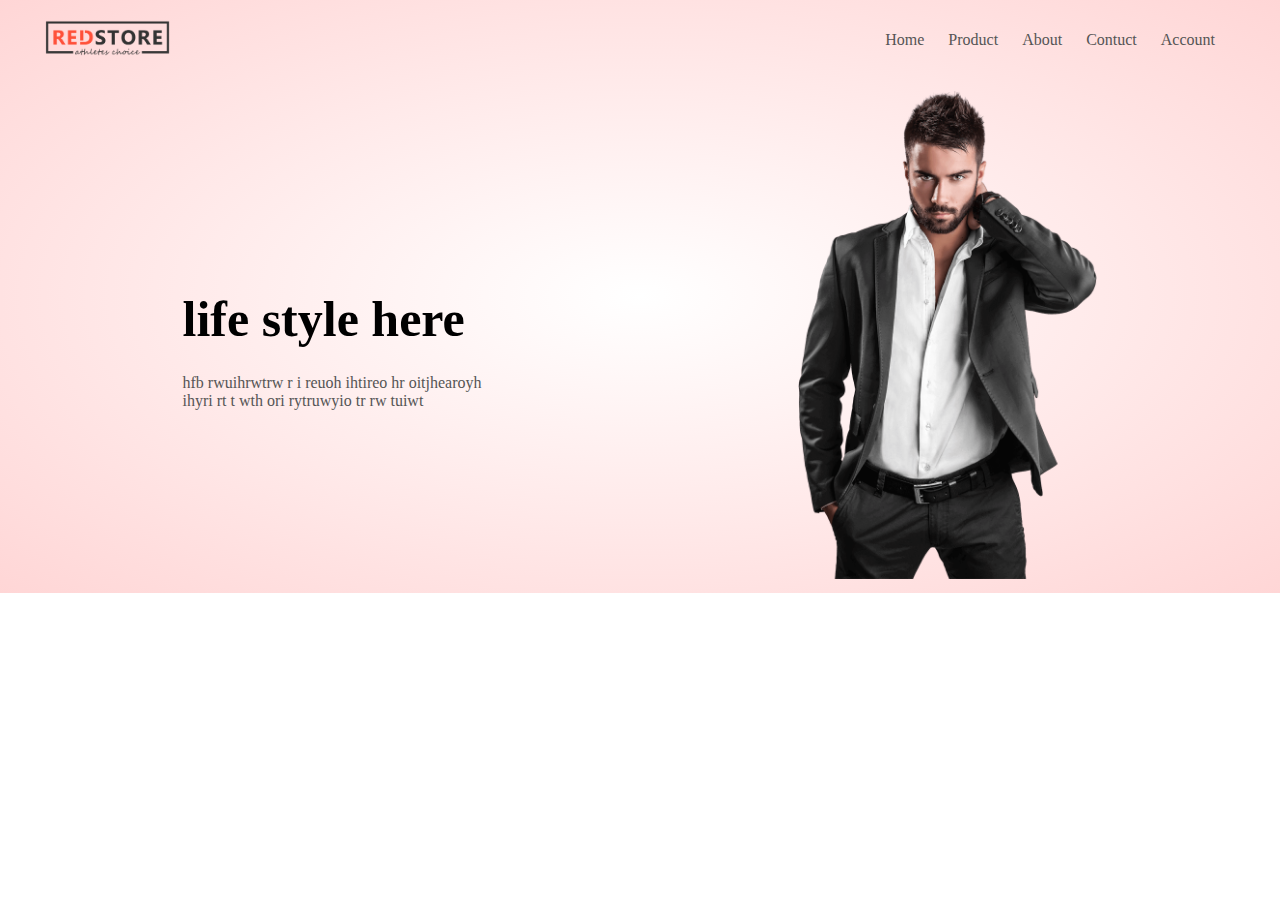
==== Project/index.html @ 3814dcc7 "Add files via upload" ====
<!DOCTYPE html>
<html>
<head>
   <meta charset="UTF-8">
   <title>Ecommerce site</title>
   <link rel="stylesheet" href="style.css">
</head>
<body>
<div class="header">
    <div class="container">
      <div class="navbar">
         <div class="logo">
	      <img src="images/logo.png" width="125px">
	     </div>
	     <nav>
	       <ul>
	        <li><a href="">Home</a></li>
		    <li><a href="">Product</a></li>
		    <li><a href="">About</a></li>
		    <li><a href="">Contuct</a></li>
		    <li><a href="">Account</a></li>
	       </ul>
	     </nav>
       </div>
       <div class=row>
         <div class="col-2">
	       <h1>life style here</h1>
	       <p>hfb   rwuihrwtrw r i reuoh ihtireo hr oitjhearoyh</br> ihyri rt t wth ori rytruwyio tr rw tuiwt 
	       </p>
	   
	     </div>
	      <div class="col-2">
	        <img src="images/pngkey.com-men-fashion-model-png-3650575.png">
	      </div>
       </div>
   </div>
</div>
</body>
</html>
---- Project/style.css ----
*{
   margin: 0;
   padding: 0;
   box-size: border-box;
}
.navbar{
	display: flex;
	align-items: center;
	padding: 20px;
}
nav{
	flex: 1;
	text-align: right;
}
nav ul{
	display: inline-block;
	list-style-type: none;
}
nav ul li{
	display: inline-block;
	margin-right: 20px;
}
a{
	text-decoration: none;
	color: #555;
}
p{
	color: #555;
}
.container{
	mx-width: 1200px;
	margin: auto;
	padding-left: 25px;
	padding-right: 25px;
}
.row{
	display: flex;
	align-items: center;
	flex-wrap: wrap;
	justify-content: space-around;
}
.col-2{
	flex-basis: 20%;
	min-width:300px;
}
.col-2 img{
	max-width:100%;
	padding: 10px 0;
}
.col-2 h1{
	font-size:50px;
	line-height:60px;
	margin: 25px 0;
}
.header{
	background: radial-gradient(#fff,#ffd6d6);
}
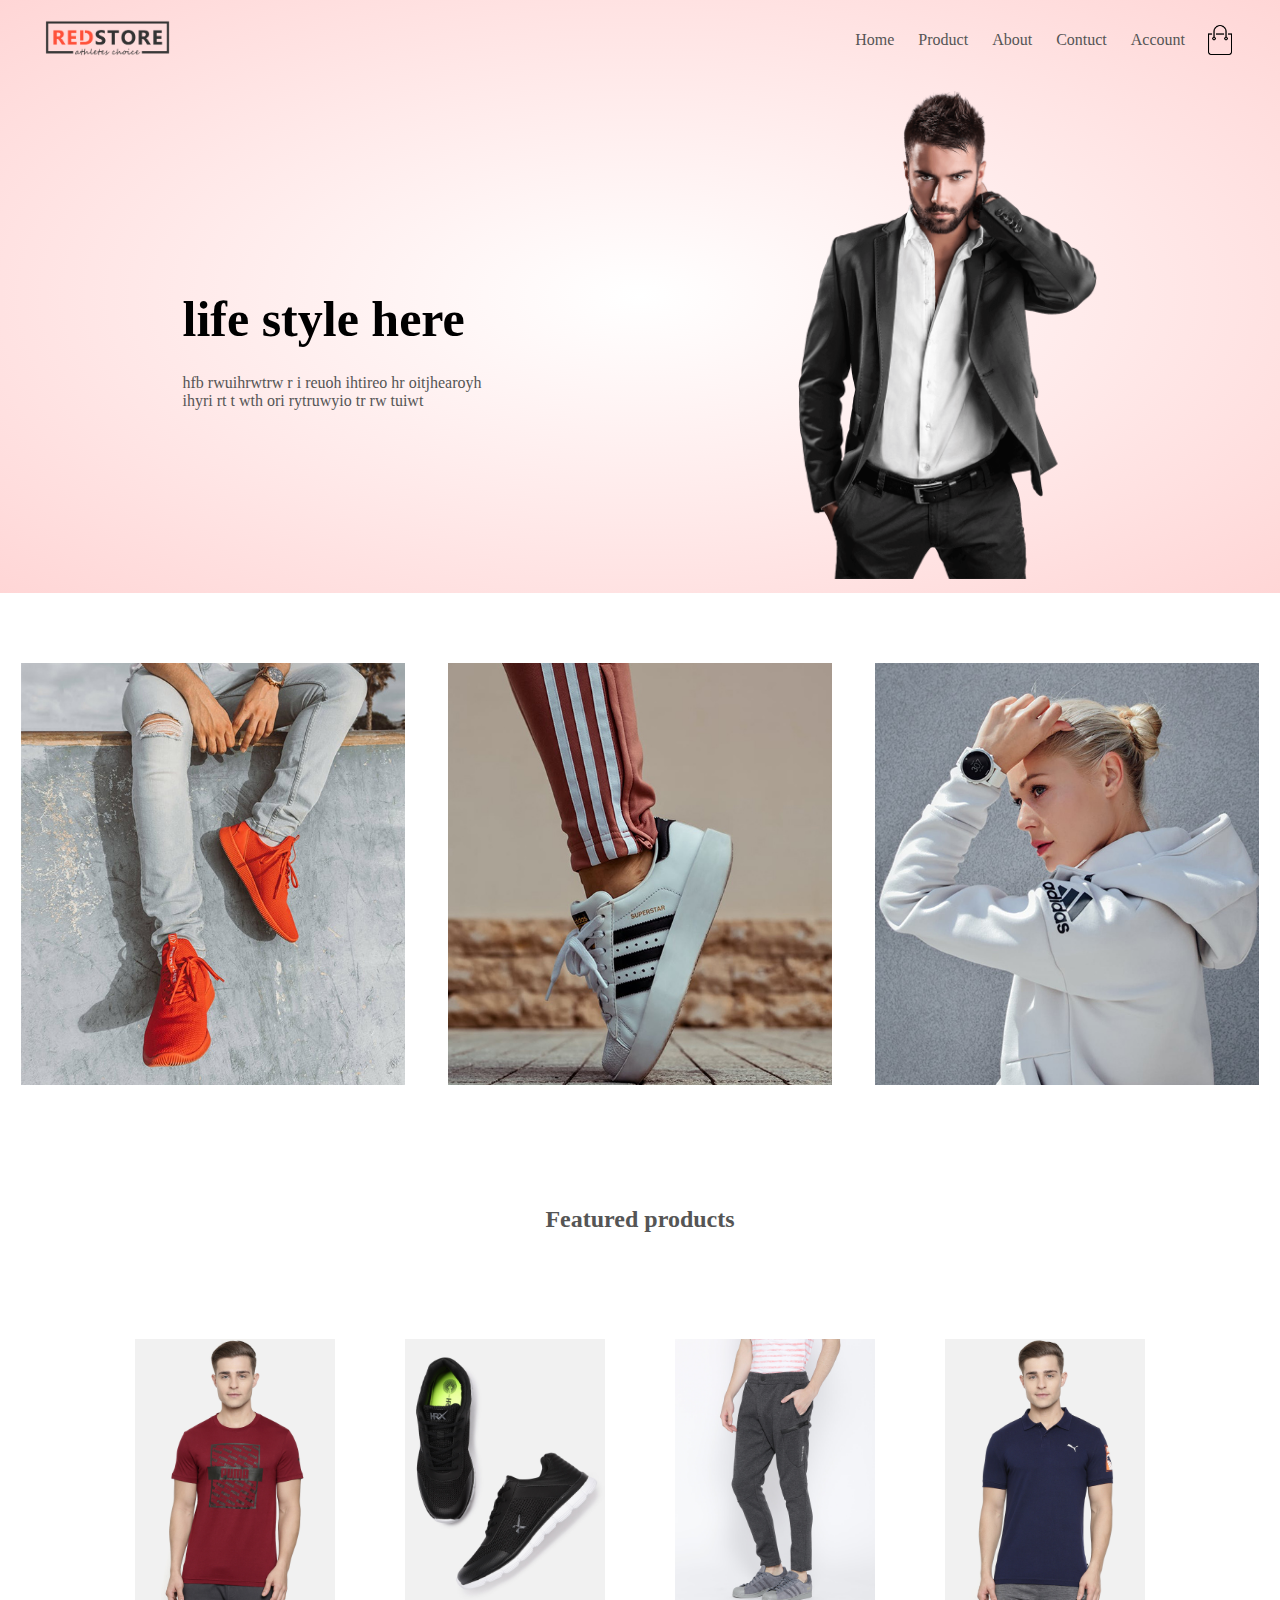
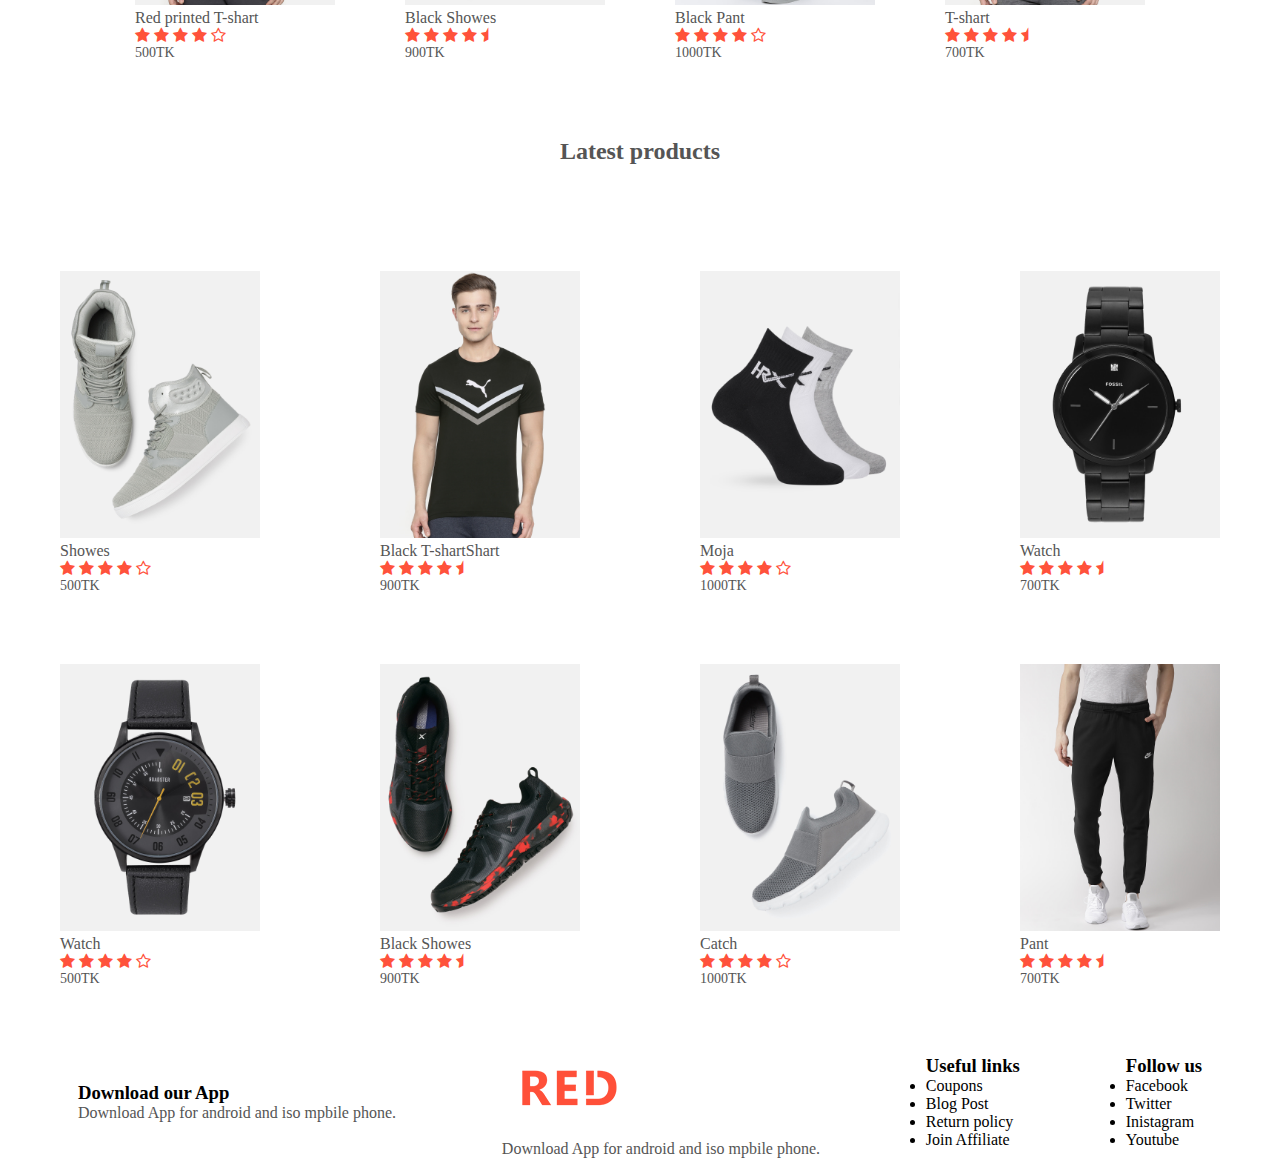
==== commit 00769b30: "Add files via upload" ====
--- a/Project/index.html
+++ b/Project/index.html
@@ -4,7 +4,10 @@
    <meta charset="UTF-8">
    <title>Ecommerce site</title>
    <link rel="stylesheet" href="style.css">
+   <link href="https://fonts.googleapis.com/css2?family=Poppins:wght@200&display=swap" rel="stylesheet">
+   <link rel="stylesheet" href="https://stackpath.bootstrapcdn.com/font-awesome/4.7.0/css/font-awesome.min.css">
 </head>
+
 <body>
 <div class="header">
     <div class="container">
@@ -21,6 +24,7 @@
 		    <li><a href="">Account</a></li>
 	       </ul>
 	     </nav>
+		 <img src="images/cart.png" width="30px" height="30px">
        </div>
        <div class=row>
          <div class="col-2">
@@ -35,5 +39,218 @@
        </div>
    </div>
 </div>
+
+<div class="categories">
+  <div class="small-contsiner">
+    <div class="row">
+       <div class="col-3">
+	     <img src="images/category-1.jpg">
+	   </div>
+	   <div class="col-3">
+	     <img src="images/category-2.jpg">
+	   </div>
+	   <div class="col-3">
+	     <img src="images/category-3.jpg">
+	   </div>
+     </div>
+  </div>
+</div>
+
+<div class="small-container">
+    <h2 class="title">Featured products</h2>
+	<div class="row">
+	  <div class="col-4">
+	    <img src="images/product-1.jpg">
+		<h4>Red printed T-shart</h4>
+		<div class="rating">
+		  <i class="fa fa-star"></i>
+		  <i class="fa fa-star"></i>
+		  <i class="fa fa-star"></i>
+		  <i class="fa fa-star"></i>
+		  <i class="fa fa-star-o"></i>
+		</div>
+		<p>500TK</p>
+	</div>
+	<div class="col-4">
+	    <img src="images/product-2.jpg">
+		<h4>Black Showes</h4>
+		<div class="rating">
+		  <i class="fa fa-star"></i>
+		  <i class="fa fa-star"></i>
+		  <i class="fa fa-star"></i>
+		  <i class="fa fa-star"></i>
+		  <i class="fa fa-star-half"></i>
+		</div>
+		<p>900TK</p>
+	</div>
+	<div class="col-4">
+	    <img src="images/product-3.jpg">
+		<h4>Black Pant</h4>
+		<div class="rating">
+		  <i class="fa fa-star"></i>
+		  <i class="fa fa-star"></i>
+		  <i class="fa fa-star"></i>
+		  <i class="fa fa-star"></i>
+		  <i class="fa fa-star-o"></i>
+		</div>
+		<p>1000TK</p>
+	</div>
+	<div class="col-4">
+	    <img src="images/product-4.jpg">
+		<h4>T-shart</h4>
+		<div class="rating">
+		  <i class="fa fa-star"></i>
+		  <i class="fa fa-star"></i>
+		  <i class="fa fa-star"></i>
+		  <i class="fa fa-star"></i>
+		  <i class="fa fa-star-half"></i>
+		</div>
+		<p>700TK</p>
+	</div>
+  </div>
+</div>
+
+<h2 class="title">Latest products</h2>
+	<div class="row">
+	  <div class="col-4">
+	    <img src="images/product-5.jpg">
+		<h4>Showes</h4>
+		<div class="rating">
+		  <i class="fa fa-star"></i>
+		  <i class="fa fa-star"></i>
+		  <i class="fa fa-star"></i>
+		  <i class="fa fa-star"></i>
+		  <i class="fa fa-star-o"></i>
+		</div>
+		<p>500TK</p>
+	</div>
+	<div class="col-4">
+	    <img src="images/product-6.jpg">
+		<h4>Black T-shartShart</h4>
+		<div class="rating">
+		  <i class="fa fa-star"></i>
+		  <i class="fa fa-star"></i>
+		  <i class="fa fa-star"></i>
+		  <i class="fa fa-star"></i>
+		  <i class="fa fa-star-half"></i>
+		</div>
+		<p>900TK</p>
+	</div>
+	<div class="col-4">
+	    <img src="images/product-7.jpg">
+		<h4>Moja</h4>
+		<div class="rating">
+		  <i class="fa fa-star"></i>
+		  <i class="fa fa-star"></i>
+		  <i class="fa fa-star"></i>
+		  <i class="fa fa-star"></i>
+		  <i class="fa fa-star-o"></i>
+		</div>
+		<p>1000TK</p>
+	</div>
+	<div class="col-4">
+	    <img src="images/product-8.jpg">
+		<h4>Watch</h4>
+		<div class="rating">
+		  <i class="fa fa-star"></i>
+		  <i class="fa fa-star"></i>
+		  <i class="fa fa-star"></i>
+		  <i class="fa fa-star"></i>
+		  <i class="fa fa-star-half"></i>
+		</div>
+		<p>700TK</p>
+	</div>
+  </div>
+</div>
+	<div class="row">
+	  <div class="col-4">
+	    <img src="images/product-9.jpg">
+		<h4>Watch</h4>
+		<div class="rating">
+		  <i class="fa fa-star"></i>
+		  <i class="fa fa-star"></i>
+		  <i class="fa fa-star"></i>
+		  <i class="fa fa-star"></i>
+		  <i class="fa fa-star-o"></i>
+		</div>
+		<p>500TK</p>
+	</div>
+	<div class="col-4">
+	    <img src="images/product-10.jpg">
+		<h4>Black Showes</h4>
+		<div class="rating">
+		  <i class="fa fa-star"></i>
+		  <i class="fa fa-star"></i>
+		  <i class="fa fa-star"></i>
+		  <i class="fa fa-star"></i>
+		  <i class="fa fa-star-half"></i>
+		</div>
+		<p>900TK</p>
+	</div>
+	<div class="col-4">
+	    <img src="images/product-11.jpg">
+		<h4>Catch</h4>
+		<div class="rating">
+		  <i class="fa fa-star"></i>
+		  <i class="fa fa-star"></i>
+		  <i class="fa fa-star"></i>
+		  <i class="fa fa-star"></i>
+		  <i class="fa fa-star-o"></i>
+		</div>
+		<p>1000TK</p>
+	</div>
+	<div class="col-4">
+	    <img src="images/product-12.jpg">
+		<h4>Pant</h4>
+		<div class="rating">
+		  <i class="fa fa-star"></i>
+		  <i class="fa fa-star"></i>
+		  <i class="fa fa-star"></i>
+		  <i class="fa fa-star"></i>
+		  <i class="fa fa-star-half"></i>
+		</div>
+		<p>700TK</p>
+	</div>
+  </div>
+</div>	
+
+
+
+<div class="brands">
+   <div class="container">
+      <div class="row">
+	     <div class="footer-col-1">
+		   <h3>Download our App</h3>
+		   <p>Download App for android and iso mpbile phone.</p>
+		 </div>
+		 <div class="footer-col-2">
+		   <img src="images/logo-white.png">
+		   <p>Download App for android and iso mpbile phone.</p>
+		 </div>
+		 <div class="footer-col-3">
+		   <h3>Useful links</h3>
+		   <ul>
+		     <li>Coupons</li>
+			 <li>Blog Post</li>
+			 <li>Return policy</li>
+			 <li>Join Affiliate</li>
+		   </ul>
+		 </div>
+		 <div class="footer-col-4">
+		   <h3>Follow us</h3>
+		   <ul>
+		     <li>Facebook</li>
+			 <li>Twitter</li>
+			 <li>Inistagram</li>
+			 <li>Youtube</li>
+		   </ul>
+		 </div>
+		 
+	  </div>
+   </div>
+</div>
+
+
+
 </body>
 </html>--- a/Project/style.css
+++ b/Project/style.css
@@ -55,3 +55,86 @@
 .header{
 	background: radial-gradient(#fff,#ffd6d6);
 }
+.categories{
+	margin:70px 0;
+}
+.col-3{
+	flex-basis: 30%;
+	min-width: 20%;
+	margin-bottom: 30px;
+}
+.col-3 img{
+	width: 100%;
+}
+.small-container{
+	max-width: 1080px;
+	margin: auto;
+	padding-left: 25px;
+	padding-right: 25px;
+}
+.col-4{
+	flex-basis: 20px;
+	padding: 10px;
+	min-width: 200px;
+	margin-bottom: 50px;
+	transition: transform 0.5s;
+}
+.col-4 img{
+	width: 100%
+}
+.title{
+	text-align: center;
+	margin: 0 auto 80px;
+	position: relative;
+	line-height: 60px;
+	color: #555;
+	
+}
+.titl::after{
+	content: '';
+	background: #ff523b;
+	width: 80px;
+	height: 5px;
+	border-radius: 5px;
+	position: absolute;
+	bottom: 0;
+	left: 50%;
+	transform: translateX(-50%);
+}
+h4{
+	color: #555;
+	font-weight: normal;
+}
+.col-4 p{
+	font-size: 14px;
+}
+.rating .fa{
+	color: #ff523b;
+}
+.col-4:hover{
+	transform: translateY-5px();
+}
+.footer{
+	background: #000;
+	color: #8a8a8a;
+	font-size: 14px;
+	padding: 60px 0 20px;
+}
+.footer p{
+	background: #8a8a8a;
+}
+.footer h3{
+	background: #fff;
+	margin-bottom: 20px;
+}
+
+
+
+
+
+
+
+
+
+
+
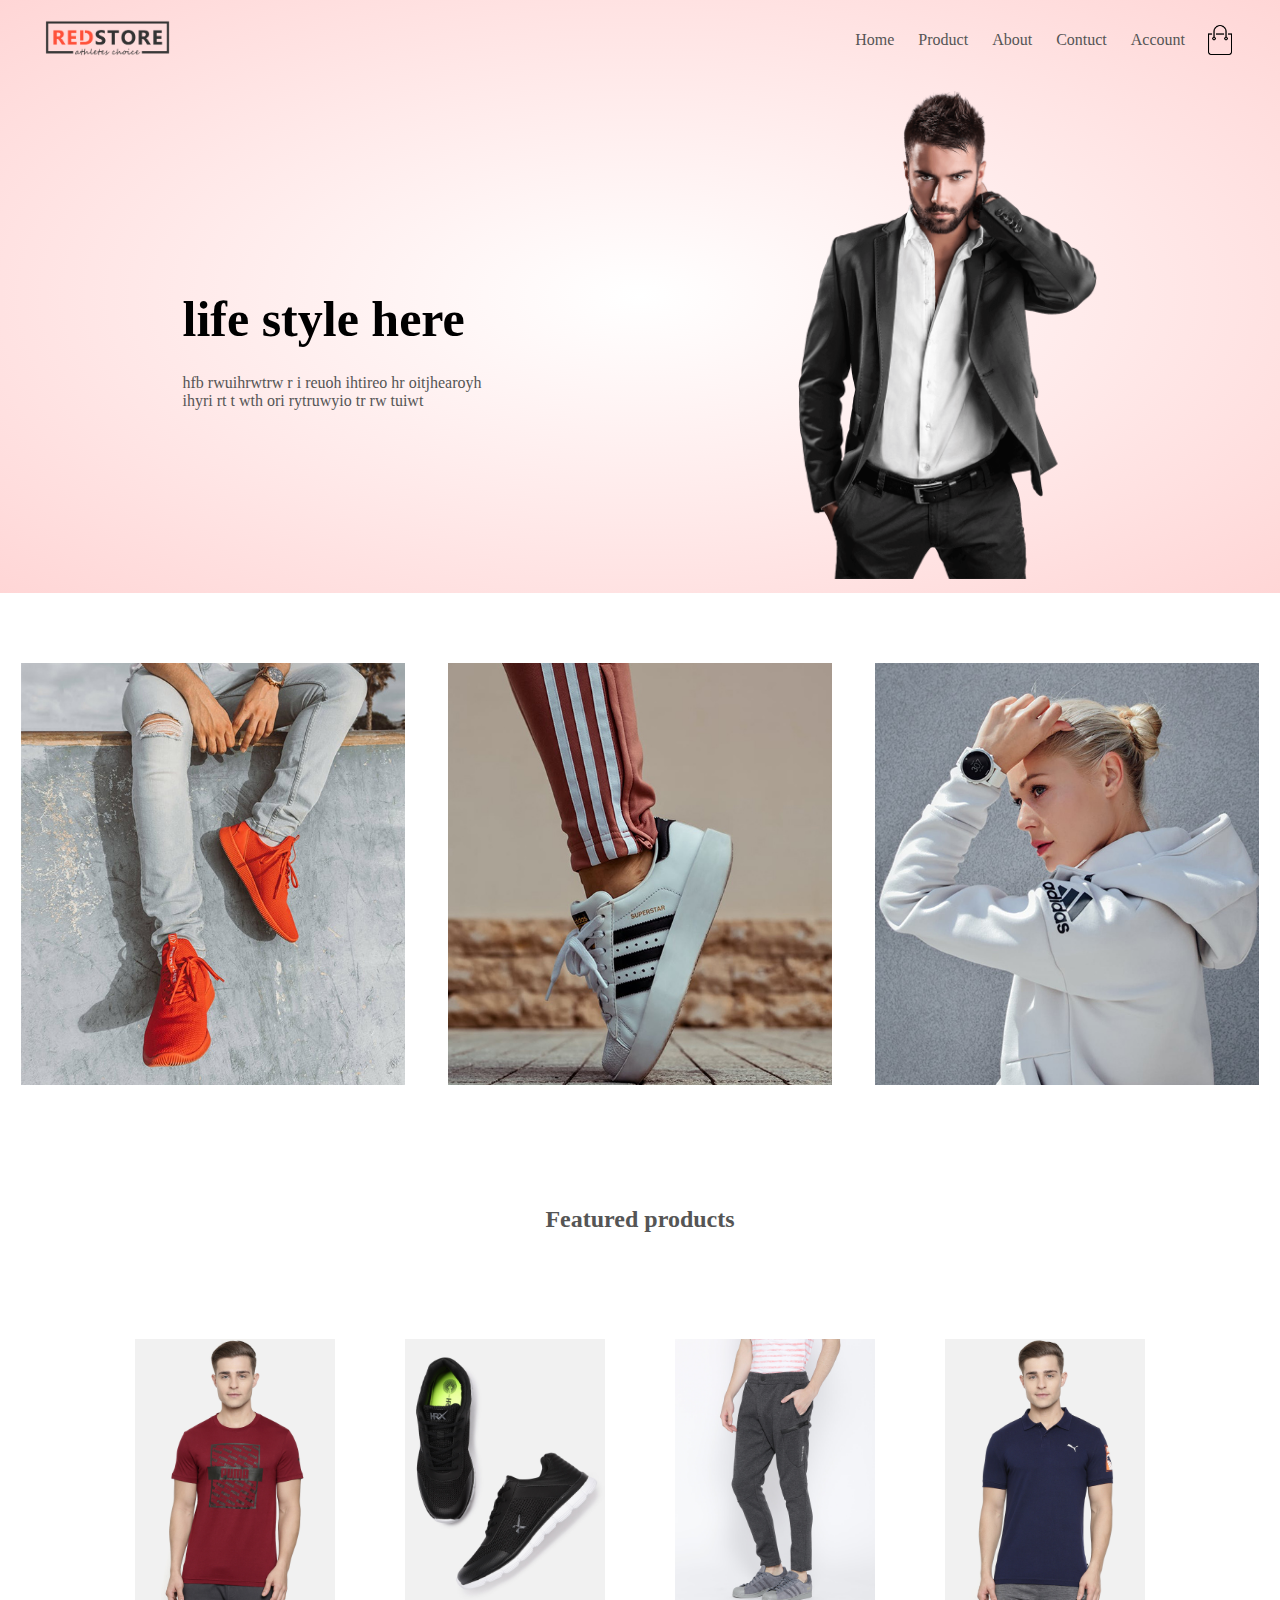
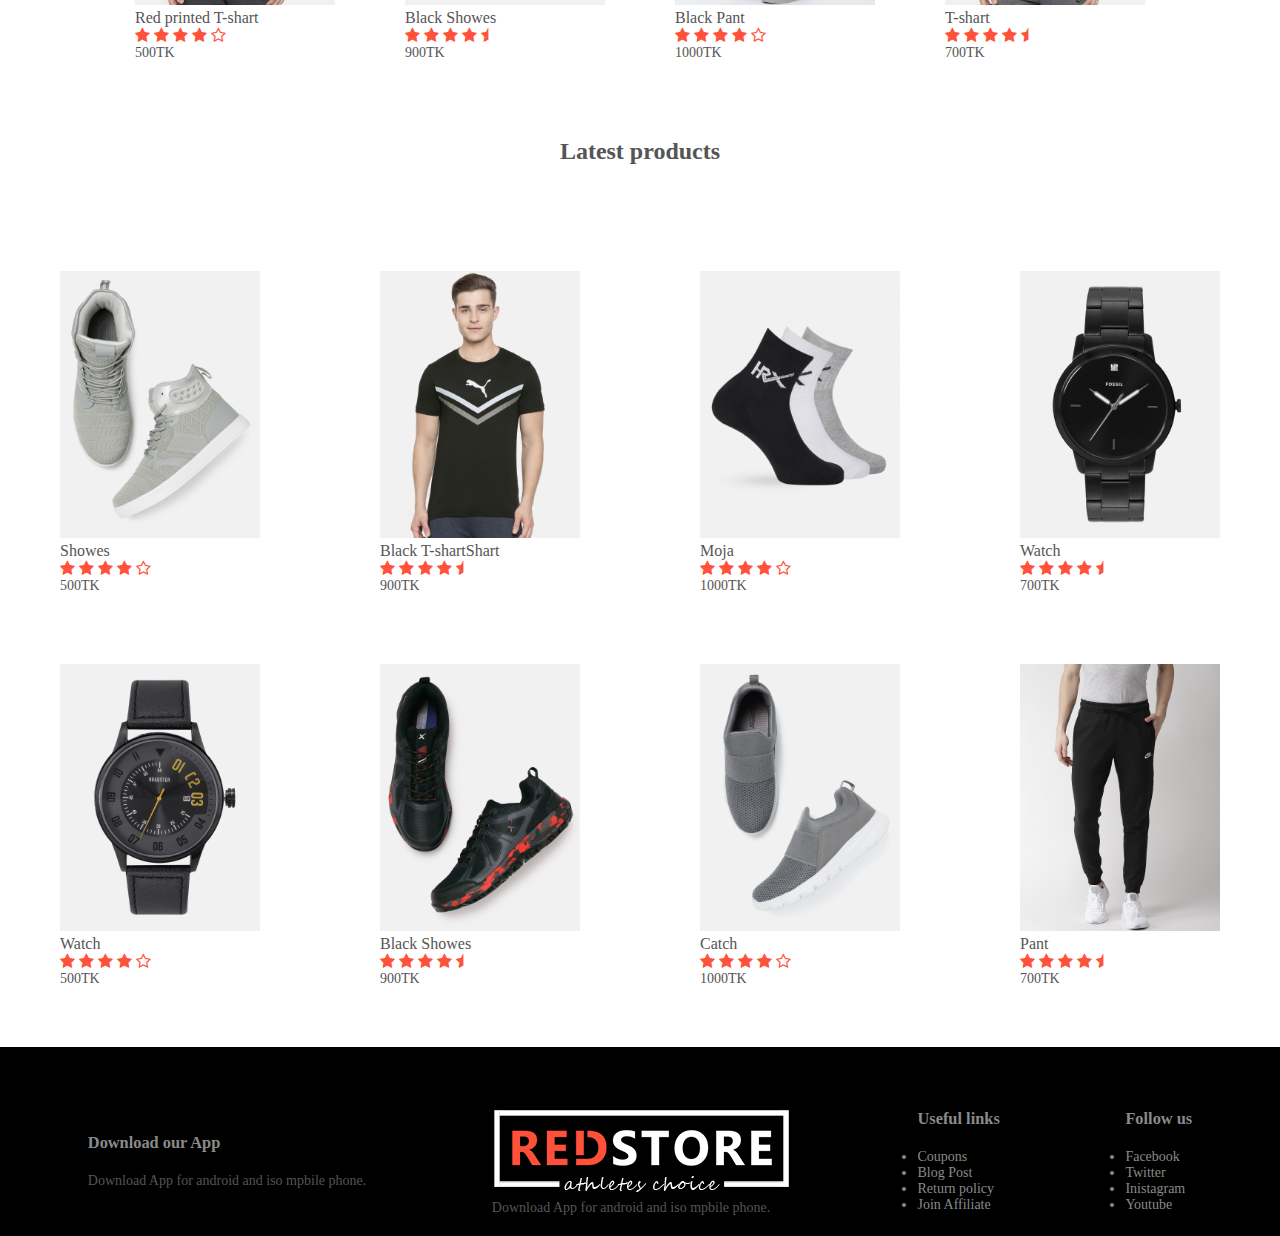
==== commit c75c864d: "Add files via upload" ====
--- a/Project/index.html
+++ b/Project/index.html
@@ -9,6 +9,7 @@
 </head>
 
 <body>
+<!-----------------------header------------------->
 <div class="header">
     <div class="container">
       <div class="navbar">
@@ -17,11 +18,11 @@
 	     </div>
 	     <nav>
 	       <ul>
-	        <li><a href="">Home</a></li>
+	        <li><a href="index.html">Home</a></li>
 		    <li><a href="">Product</a></li>
 		    <li><a href="">About</a></li>
 		    <li><a href="">Contuct</a></li>
-		    <li><a href="">Account</a></li>
+		    <li><a href="account.html">Account</a></li>
 	       </ul>
 	     </nav>
 		 <img src="images/cart.png" width="30px" height="30px">
@@ -40,6 +41,7 @@
    </div>
 </div>
 
+<!-------------------------------categories------------------------->
 <div class="categories">
   <div class="small-contsiner">
     <div class="row">
@@ -56,6 +58,7 @@
   </div>
 </div>
 
+<!-------------------Featured products------------------->
 <div class="small-container">
     <h2 class="title">Featured products</h2>
 	<div class="row">
@@ -110,6 +113,7 @@
   </div>
 </div>
 
+<!---------------Latest products------------------->
 <h2 class="title">Latest products</h2>
 	<div class="row">
 	  <div class="col-4">
@@ -214,9 +218,8 @@
   </div>
 </div>	
 
-
-
-<div class="brands">
+<!--------------footer------------->
+<div class="footer">
    <div class="container">
       <div class="row">
 	     <div class="footer-col-1">
@@ -251,6 +254,5 @@
 </div>
 
 
-
 </body>
 </html>--- a/Project/style.css
+++ b/Project/style.css
@@ -1,3 +1,4 @@
+/*-----------------------header-------------------*/
 *{
    margin: 0;
    padding: 0;
@@ -55,6 +56,8 @@
 .header{
 	background: radial-gradient(#fff,#ffd6d6);
 }
+
+/*-----------------------categories-------------------*/
 .categories{
 	margin:70px 0;
 }
@@ -66,6 +69,8 @@
 .col-3 img{
 	width: 100%;
 }
+
+/*-----------------------small-container-------------------*/
 .small-container{
 	max-width: 1080px;
 	margin: auto;
@@ -101,6 +106,8 @@
 	left: 50%;
 	transform: translateX(-50%);
 }
+
+/*-----------------------Latest products-------------------*/
 h4{
 	color: #555;
 	font-weight: normal;
@@ -114,6 +121,8 @@
 .col-4:hover{
 	transform: translateY-5px();
 }
+
+/*-----------------------footer-------------------*/
 .footer{
 	background: #000;
 	color: #8a8a8a;
@@ -121,20 +130,86 @@
 	padding: 60px 0 20px;
 }
 .footer p{
-	background: #8a8a8a;
+	background: #000;
 }
 .footer h3{
-	background: #fff;
+	background: #000;
 	margin-bottom: 20px;
 }
 
 
-
-
-
-
-
-
-
-
-
+/*-------------account--------------*/
+.account-page{
+	padding: 50px 0;
+	background: radial-gradient(#fff,#ffd6d6);
+	
+}
+.form-container{
+	background: #98FB98;
+	width: 360px;
+	height: 400px;
+	position: relative;
+	text-align: center;
+	padding: 20px 0;
+	margin: auto;
+	box-shadow: 0 0 20px 0px rgba(0,0,0,0,1);
+	overflow: hidden;
+}
+.form-container span{
+	font-weight: bold;
+	padding: 0 10px;
+	color: #228B22;
+	cursor: pointer;
+	width: 100px;
+	display: inline-block;
+}
+.form-btn{
+	display: inline-block;
+	
+}
+.form-container form{
+	max-width:300px;
+	padding: 0 20px;
+	position: absolute;
+	top: 130px;
+	transition: transform 1s;
+}
+form input{
+	width: 100%;
+	height: 30px;
+	margin: 10px 0;
+	padding: 0 10px;
+	border: 1px solid #ccc;
+}
+
+form .btn{
+	width: 100%;
+	border: none;
+	cursor: pointer;
+	margin: 15px 0;
+}
+form .btn:focus{
+	outline: none;
+}
+#loginForm{
+	left: -300px;
+}
+#Registation{
+	left: 0;
+}
+form a{
+	font-size: 12px;
+}
+#Indicator{
+	width: 100px;
+	border: none;
+	background: #ff523b;
+	height: 3px;
+	margin-top: 8px;
+	transform: translateX(100px);
+	transition: transform 1s;
+}
+
+
+
+
